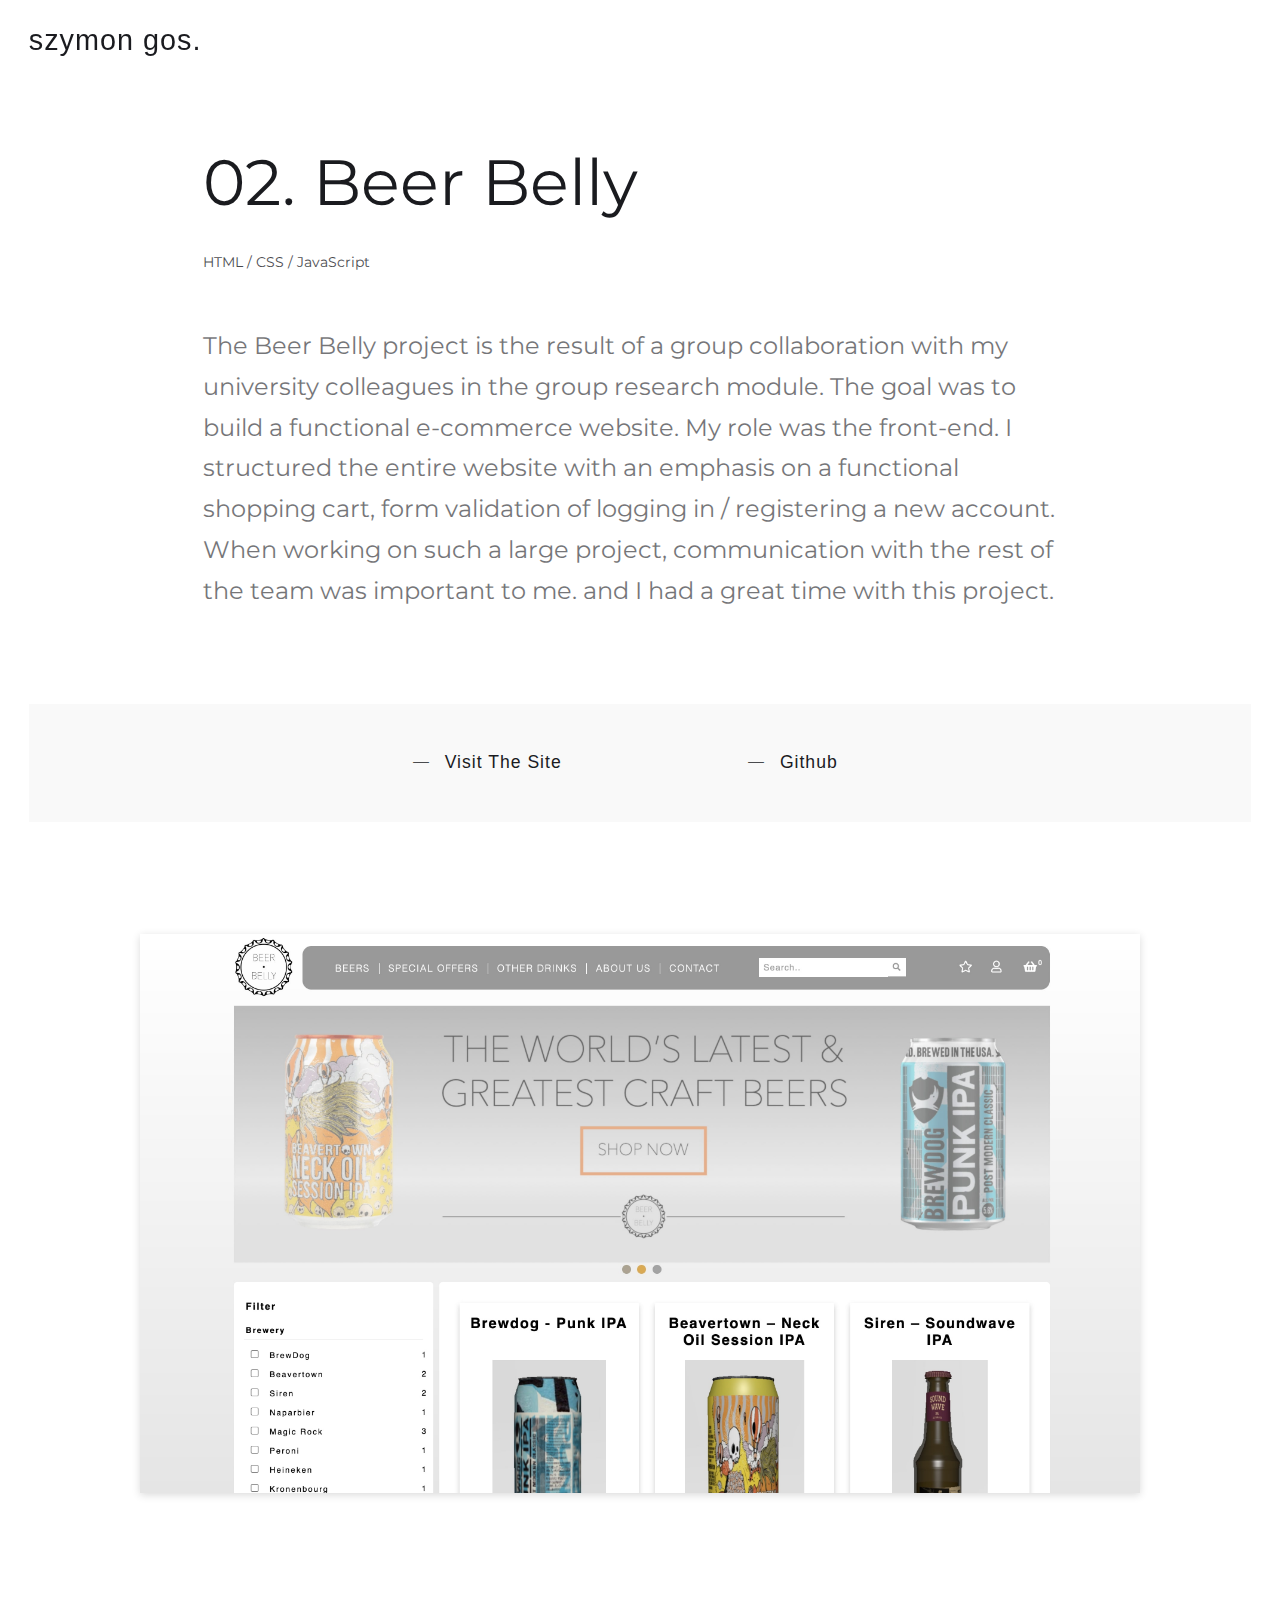
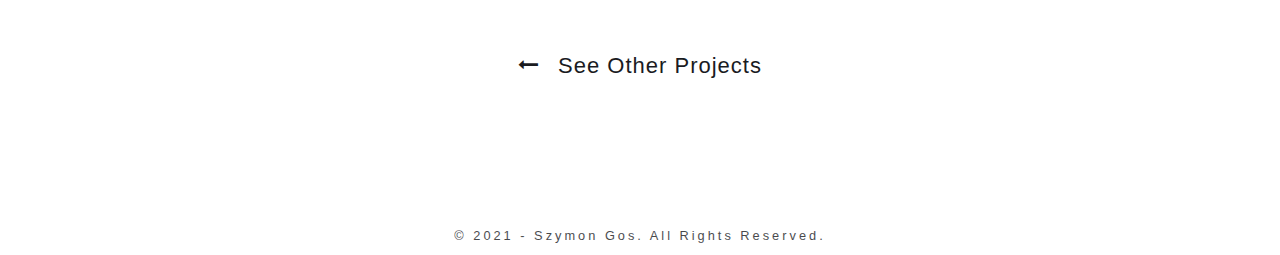
==== projects/beerBelly.html @ bfc42897 "update projects" ====
<!DOCTYPE html>
<html lang="en">

<head>
    <meta charset="UTF-8">
    <meta name="viewport" content="width=device-width, initial-scale=1.0">
    <title>Beer Belly | Szymon Gos</title>
    <link rel="stylesheet" href="../css/Butler-Font/butler-font.css">
    <link rel="stylesheet" href="../css/main.css">
    <link rel="stylesheet" href="https://stackpath.bootstrapcdn.com/font-awesome/4.7.0/css/font-awesome.min.css">
    <script src="https://ajax.googleapis.com/ajax/libs/jquery/3.5.1/jquery.min.js"></script>
</head>

<body>
    <header class="header">
        <div class="home-link">
            szymon gos.
        </div>
    </header>

    <main class="main">
        <h1 class="heading-title">02. Beer Belly</h1>
        <div class="work-type">HTML / CSS / JavaScript</div>
        <p class="project-paragraph">
            The Beer Belly project is the result of a group collaboration with my university colleagues in the group research module. The goal was to build a functional e-commerce website. My role was the front-end. I structured the entire website with an emphasis on a functional shopping cart, form validation of logging in / registering a new account. When working on such a large project, communication with the rest of the team was important to me. and I had a great time with this project.
        </p>
    </main>
    <section class="project-links-container">
        <ul class="project-links">
            <li class="link">
                <div class="mdash">&mdash;</div>
                <a href="https://beerbelly.netlify.app/" class="link-item"
                    target="_blank" rel="noopener noreferrer">
                    Visit The Site
                </a>
            </li>
            <li class="link">
                <div class="mdash">&mdash;</div>
                <a href="https://github.com/SzymonGos/Group-Research-Project/tree/master/BeerBelly" target="_blank" class="link-item"
                    rel="noopener noreferrer">
                    Github
                </a>
            </li>
        </ul>
    </section>
    <div class="image-container">
        <img class="project-img" src="../components/projects-img/beerBelly.jpg" alt="dog_api">
    </div>
    <div class="go-back">
        <div class="subtitle">
            <div class="left-arrow"><i class="fa fa-long-arrow-left" aria-hidden="true"></i>
            </div>
            <a href="../index.html" class="link-item">
                See Other Projects
            </a>
        </div>
    </div>
    <footer class="footer">
        &#169; 2021 - Szymon Gos. All Rights Reserved.
    </footer>
    <script src="../javascript/scrollToTop.js"></script>
</body>

</html>
---- css/Butler-Font/butler-font.css ----
@font-face {
    font-family: 'Butler';
    src: url('Butler-UltraLight.woff2') format('woff2'),
        url('Butler-UltraLight.woff') format('woff');
    font-weight: 200;
    font-style: normal;
}

@font-face {
    font-family: 'Butler';
    src: url('Butler-Light.woff2') format('woff2'),
        url('Butler-Light.woff') format('woff');
    font-weight: 300;
    font-style: normal;
}

@font-face {
    font-family: 'Butler Stencil';
    src: url('ButlerStencil-Light.woff2') format('woff2'),
        url('ButlerStencil-Light.woff') format('woff');
    font-weight: 300;
    font-style: normal;
}
---- css/main.css ----
@import url("https://fonts.googleapis.com/css2?family=Montserrat:wght@400;900&display=swap");body{-webkit-animation:fadein 2s;animation:fadein 2s}@-webkit-keyframes fadein{from{opacity:0}to{opacity:1}}@keyframes fadein{from{opacity:0}to{opacity:1}}.main{padding:7em .8em 5em;text-align:center}.project-paragraph{line-height:1.7em;opacity:0.6;font-size:1.5em;text-align:center}.project-img{-webkit-box-shadow:rgba(0,0,0,0.15) 0px 2px 8px;box-shadow:rgba(0,0,0,0.15) 0px 2px 8px;display:block;height:auto;max-width:100%;background-size:cover}.image-container{margin:2em .8em 5em}.project-links-container{background-color:#f9f9f9;margin:0 .8em  7em;padding:2em 0}.link{display:-webkit-box;display:-ms-flexbox;display:flex;padding:1em;list-style:none}.go-back{margin:0em .8em 7em;display:-webkit-box;display:-ms-flexbox;display:flex;-webkit-box-pack:center;-ms-flex-pack:center;justify-content:center}.subtitle{margin-bottom:1em;font-size:1.25em;text-align:center;display:-webkit-box;display:-ms-flexbox;display:flex}.left-arrow{margin-right:1em}@media (min-width: 768px){.main{margin:0 1.8em;text-align:left}.project-paragraph{text-align:left}.project-links{display:-webkit-box;display:-ms-flexbox;display:flex;-webkit-box-pack:center;-ms-flex-pack:center;justify-content:center}.link{display:-webkit-box;display:-ms-flexbox;display:flex;list-style:none;-ms-flex-preferred-size:25%;flex-basis:25%;-webkit-box-pack:center;-ms-flex-pack:center;justify-content:center}}@media (min-width: 992px){.main{max-width:800px;margin:0 auto}.image-container{max-width:800px;margin:2em auto 5em}}@media (min-width: 1200px){.main{max-width:900px}.image-container{max-width:1000px;margin-bottom:10em}.go-back{margin-bottom:8em}.project-links-container{margin:0em 1.8em 7em}}*{-webkit-box-sizing:border-box;box-sizing:border-box;padding:0;margin:0}html{font-family:'Montserrat', sans-serif}body{font-size:16px;color:#1a1b1f;font-weight:400}body ::-moz-selection{background-color:#ff4500;color:white}body ::selection{background-color:#ff4500;color:white}h1,h2,h3{margin:0;padding:.5em 0;font-weight:400}p{font-weight:400;padding:.5em 0}.header{position:fixed;width:auto;margin:1.5em 1.1em;z-index:999}.home-link{font-family:'Butler Stencil', sans-serif;font-weight:300;font-size:1.8em;letter-spacing:1px;text-decoration:none;color:#1a1b1f;cursor:pointer}.home-link:hover{opacity:0.6 !important}.intro-wrapper{padding:10em 0;text-align:center;-webkit-animation:fadein 2s;animation:fadein 2s}@keyframes fadein{from{opacity:0}to{opacity:1}}.name-text{font-size:1.25em;line-height:2em}.heading-title{font-size:2.5em;line-height:1.2em}.work{min-height:100vh;margin:1em .8em 5em}.typewriter-wrapper{visibility:hidden;-webkit-animation:showIn 0s 3s forwards;animation:showIn 0s 3s forwards}@-webkit-keyframes showIn{to{visibility:visible}}@keyframes showIn{to{visibility:visible}}.typewriter{overflow:hidden;display:inline-block;font-size:1.2em;-webkit-animation:typing 2.5s steps(35, end),blink 1s step-end infinite;animation:typing 2.5s steps(35, end),blink 1s step-end infinite;white-space:nowrap;letter-spacing:.2em;border-right:3px solid #1a1b1f;margin-bottom:5em;-webkit-animation-delay:3s;animation-delay:3s}@-webkit-keyframes typing{from{width:0px}to{width:218px}}@keyframes typing{from{width:0px}to{width:218px}}@-webkit-keyframes blink{from,to{}0%{border-color:transparent}50%{border-color:#1a1b1f}}@keyframes blink{from,to{}0%{border-color:transparent}50%{border-color:#1a1b1f}}.work-item{margin-bottom:10em;text-decoration:none}.work-description{margin:1em 0;text-align:center;line-height:1.7em}.work-title{font-size:1.1em}.work-type{font-size:.9em;margin-bottom:3em;opacity:0.8}.work-img{display:block;height:auto;max-width:100%;background-size:cover}.about{margin:2em .8em 10em}.about .about-text{margin-bottom:6em}.about .about-title{margin-bottom:1em;font-size:1.25em;text-align:center}.about .about-paragraph{line-height:1.7em;opacity:0.6;font-size:1.5em;text-align:center}.contact{margin:1em .8em}.contact-layout{margin-bottom:10em}.contact-title{margin-bottom:1em;font-size:1.25em;text-align:center}.contact-paragraph{line-height:1.7em;opacity:0.6;font-size:1.5em;text-align:center}.contact-form{display:-webkit-box;display:-ms-flexbox;display:flex;-webkit-box-orient:vertical;-webkit-box-direction:normal;-ms-flex-direction:column;flex-direction:column;margin:1.5em 0 8em}.form-item{display:-webkit-box;display:-ms-flexbox;display:flex;-webkit-box-orient:vertical;-webkit-box-direction:normal;-ms-flex-direction:column;flex-direction:column;margin-bottom:5em}.form-item .form-label{margin-bottom:1em;letter-spacing:1px;font-size:1.1em}.form-item .form-input{font-family:'Montserrat';padding:1em 0 .7em .4em;font-size:1em;outline:none;border:none;border-bottom:1px solid #dddddd}.form-textarea{resize:none;overflow:auto;line-height:1.7em;letter-spacing:1px;height:3.2em;-webkit-transition:all 1s;transition:all 1s}.form-textarea:focus{height:15em}.submit-btn{font-size:.75em;padding:1.2em 0;cursor:pointer;border:none;-webkit-user-select:none;-moz-user-select:none;-ms-user-select:none;user-select:none;background-color:#000000;color:#ffffff;font-weight:300;text-transform:uppercase;letter-spacing:2px;text-decoration:none;outline:none;-webkit-transition:background-color 0.5s ease, opacity 0.5s ease-in-out, color 0.5s ease;transition:background-color 0.5s ease, opacity 0.5s ease-in-out, color 0.5s ease}.submit-btn:hover{opacity:0.8;background-color:#ffffff;color:#1a1b1f}.social-wrapper{margin-bottom:10em;padding-bottom:2em;background-color:#f9f9f9}.social-title{font-size:1.5em;margin-bottom:1em}.social-links{padding-left:3em;list-style:none}.link-wrapper{margin-bottom:2em;display:-webkit-box;display:-ms-flexbox;display:flex}.link-wrapper:last-of-type{margin:0}.mdash{margin-right:1em}.link-item{letter-spacing:1px;font-size:1.1em;color:#1a1b1f;text-decoration:none;font-family:'Butler', sans-serif}.link-item:hover{opacity:0.8}.link-item::after{bottom:0;content:"";display:block;height:1px;background:#000000;-webkit-transition:width 0.3s ease 0s, left 0.3s ease 0s;transition:width 0.3s ease 0s, left 0.3s ease 0s;width:0}.link-item:hover:after{width:100%;left:0}.footer{font-family:'Butler', sans-serif;letter-spacing:3px;font-size:.8em;margin:1em 0;text-align:center;opacity:0.8}@media (min-width: 768px){.container{max-width:900px;display:-ms-grid;display:grid;-webkit-column-gap:1em;column-gap:1em;-ms-grid-columns:(minmax(300px, 1fr))[auto-fill];grid-template-columns:repeat(auto-fill, minmax(300px, 1fr))}.header{margin-left:1.8em}.intro{margin:1.8em}.intro-wrapper{text-align:left}.heading-title{font-size:3.5em}.work{margin-left:1.8em;margin-right:1.8em}.typewriter{font-size:1.3em}.about{margin-left:1.8em;margin-right:1.8em}.about-skillset{display:-webkit-box;display:-ms-flexbox;display:flex;-ms-flex-wrap:wrap;flex-wrap:wrap;-ms-flex-pack:distribute;justify-content:space-around}.about-experience{-ms-flex-preferred-size:100%;flex-basis:100%}.contact{margin-left:1.8em;margin-right:1.8em}.contact-layout{margin-bottom:15em}.contact-form{padding:0 2em;-webkit-box-orient:horizontal;-webkit-box-direction:normal;-ms-flex-direction:row;flex-direction:row;-ms-flex-wrap:wrap;flex-wrap:wrap;-webkit-box-pack:justify;-ms-flex-pack:justify;justify-content:space-between}.form-item{-ms-flex-preferred-size:45%;flex-basis:45%}.form-item:last-of-type{-ms-flex-preferred-size:100%;flex-basis:100%;margin-top:2em}.form-textarea:focus{height:20em}.submit-btn{padding-left:3em;padding-right:3em}.social-title{margin-bottom:2em}.social-links{display:-webkit-box;display:-ms-flexbox;display:flex;-webkit-box-pack:center;-ms-flex-pack:center;justify-content:center}.link-wrapper{-ms-flex-preferred-size:40%;flex-basis:40%}}@media (min-width: 992px){.grid{display:-ms-grid;display:grid;-ms-grid-columns:1fr (10em)[4] 1fr;grid-template-columns:1fr repeat(4, 10em) 1fr;-webkit-column-gap:1em;column-gap:1em;row-gap:1em}.typewriter-wrapper{max-width:1000px;margin:auto}.typewriter{font-size:1.5em;margin-bottom:5em}@-webkit-keyframes typing{from{width:0px}to{width:272px}}@keyframes typing{from{width:0px}to{width:272px}}.container{max-width:1000px;margin:0 auto;-webkit-column-gap:1em;column-gap:1em;-ms-grid-columns:(minmax(350px, 1fr))[auto-fill];grid-template-columns:repeat(auto-fill, minmax(350px, 1fr))}.work-item{margin-bottom:5em}.work-img{-webkit-filter:brightness(0%);filter:brightness(0%);-webkit-transition:-webkit-filter .4s ease;transition:-webkit-filter .4s ease;transition:filter .4s ease;transition:filter .4s ease, -webkit-filter .4s ease}.work-img:hover{-webkit-filter:brightness(100%);filter:brightness(100%)}.intro-wrapper{padding:13em 0}.name-text{-ms-grid-row:1;grid-row:1;-ms-grid-column:2;-ms-grid-column-span:1;grid-column:2/3}.heading-title{font-size:4em;-ms-grid-row:2;grid-row:2;-ms-grid-column:2;-ms-grid-column-span:4;grid-column:2/6}.about-title{-ms-grid-row:1;grid-row:1;grid-column:1/-1}.about-paragraph{-ms-grid-row:2;grid-row:2;-ms-grid-column:2;-ms-grid-column-span:4;grid-column:2/6}.about-paragraph:last-of-type{-ms-grid-row:3;grid-row:3}.contact-title{-ms-grid-row:1;grid-row:1;grid-column:1/-1}.contact-paragraph{-ms-grid-row:2;grid-row:2;-ms-grid-column:2;-ms-grid-column-span:4;grid-column:2/6}.contact-form{max-width:800px;margin:0 auto 10em}.social-title{text-align:center;-ms-grid-row:1;grid-row:1;-ms-grid-column:2;-ms-grid-column-span:1;grid-column:2/3}.social-links{-ms-grid-row:2;grid-row:2;-ms-grid-column:3;-ms-grid-column-span:2;grid-column:3/5}}@media (min-width: 1200px){.grid{-ms-grid-columns:1fr (15.6em)[4] 1fr;grid-template-columns:1fr repeat(4, 15.6em) 1fr}.container{max-width:1300px;-webkit-column-gap:1em;column-gap:1em;-ms-grid-columns:(minmax(500px, 1fr))[auto-fill];grid-template-columns:repeat(auto-fill, minmax(500px, 1fr))}.contact-form{max-width:900px;margin-bottom:15em}.typewriter-wrapper{max-width:1300px;margin:auto}.social-wrapper{margin-bottom:15em}.social-links{margin-bottom:2em}}
/*# sourceMappingURL=main.css.map */
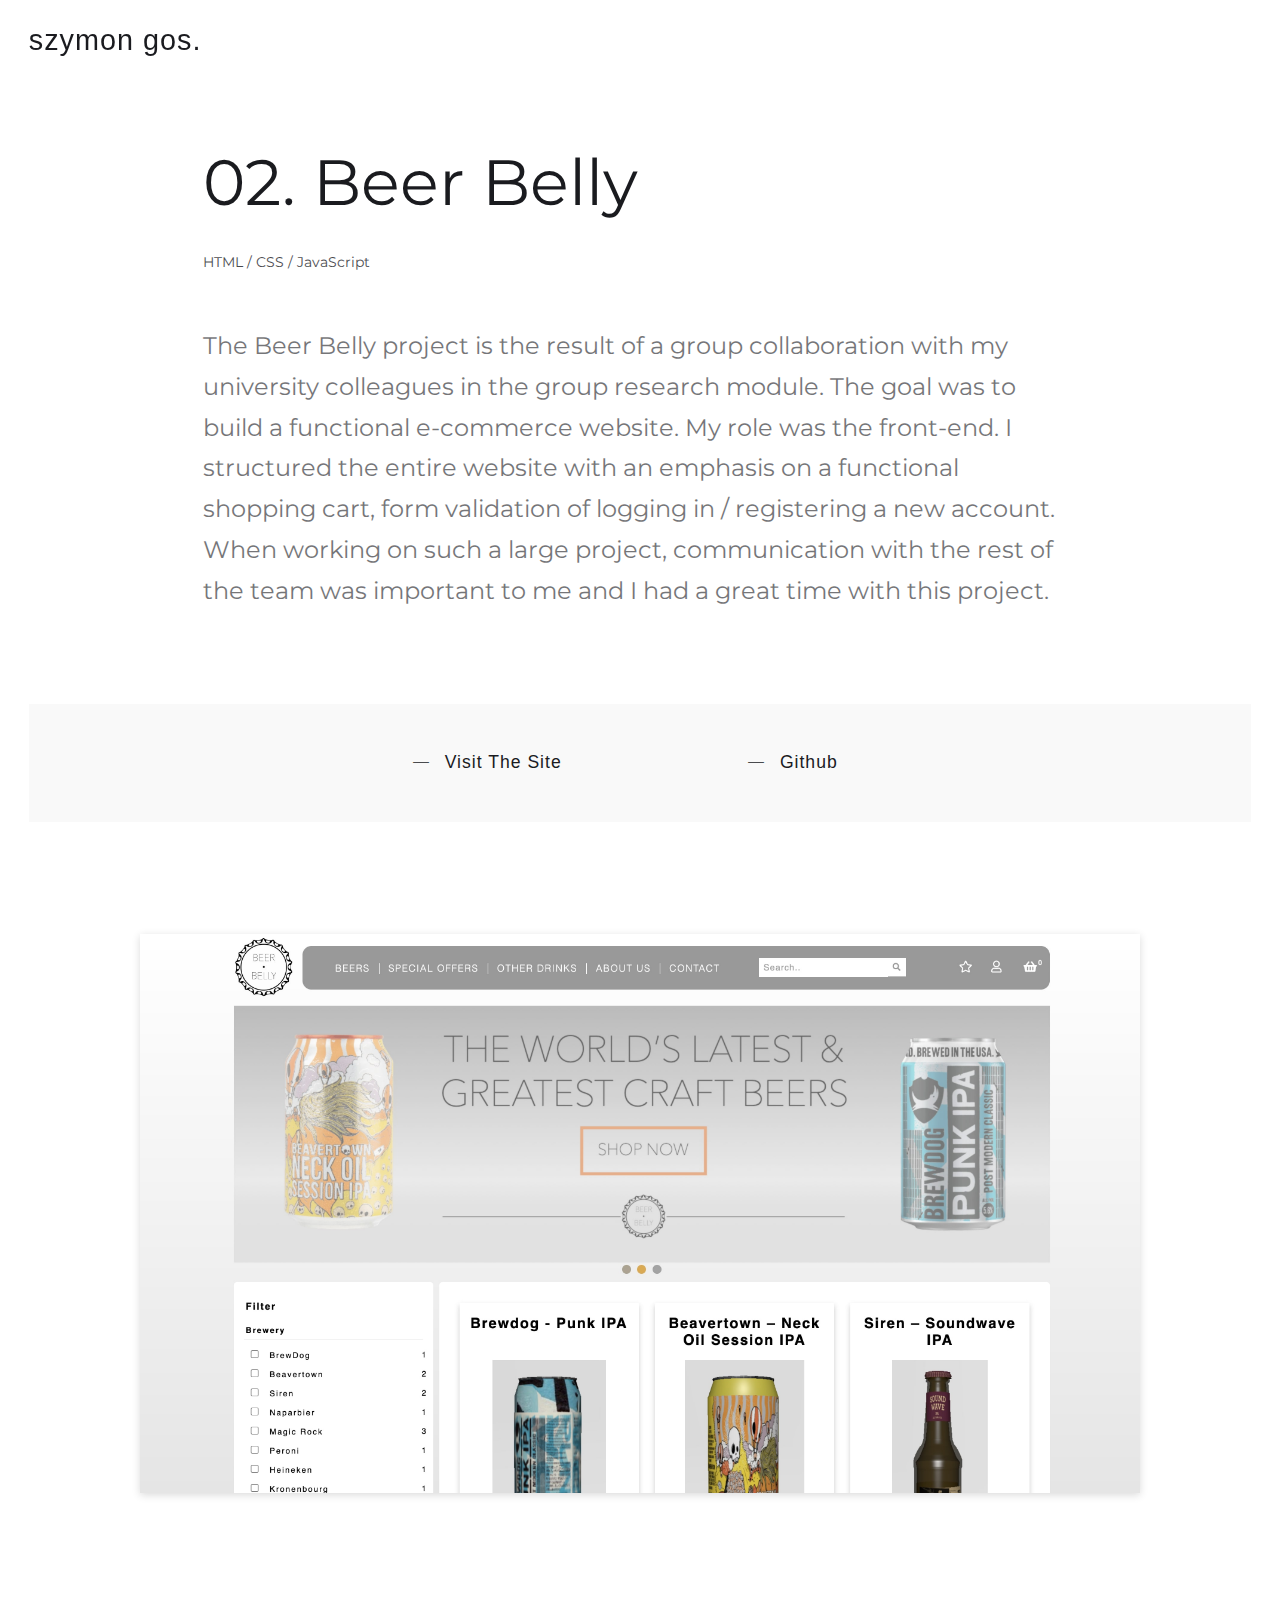
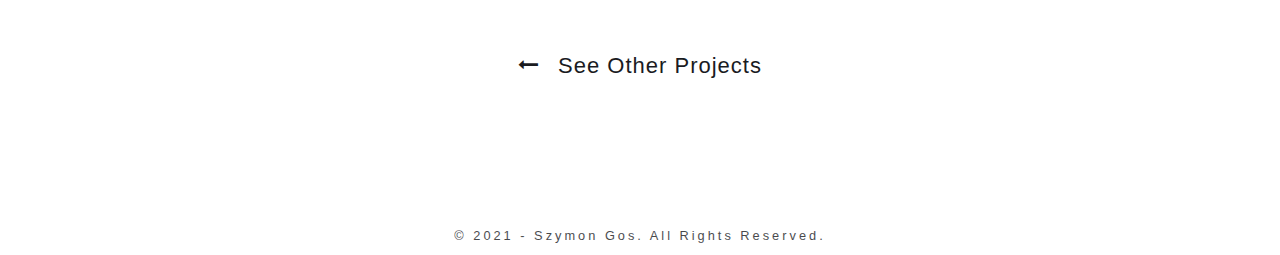
==== commit 9ef838a5: "fix spelling beerbelly.html heading" ====
--- a/projects/beerBelly.html
+++ b/projects/beerBelly.html
@@ -22,7 +22,7 @@
         <h1 class="heading-title">02. Beer Belly</h1>
         <div class="work-type">HTML / CSS / JavaScript</div>
         <p class="project-paragraph">
-            The Beer Belly project is the result of a group collaboration with my university colleagues in the group research module. The goal was to build a functional e-commerce website. My role was the front-end. I structured the entire website with an emphasis on a functional shopping cart, form validation of logging in / registering a new account. When working on such a large project, communication with the rest of the team was important to me. and I had a great time with this project.
+            The Beer Belly project is the result of a group collaboration with my university colleagues in the group research module. The goal was to build a functional e-commerce website. My role was the front-end. I structured the entire website with an emphasis on a functional shopping cart, form validation of logging in / registering a new account. When working on such a large project, communication with the rest of the team was important to me and I had a great time with this project.
         </p>
     </main>
     <section class="project-links-container">
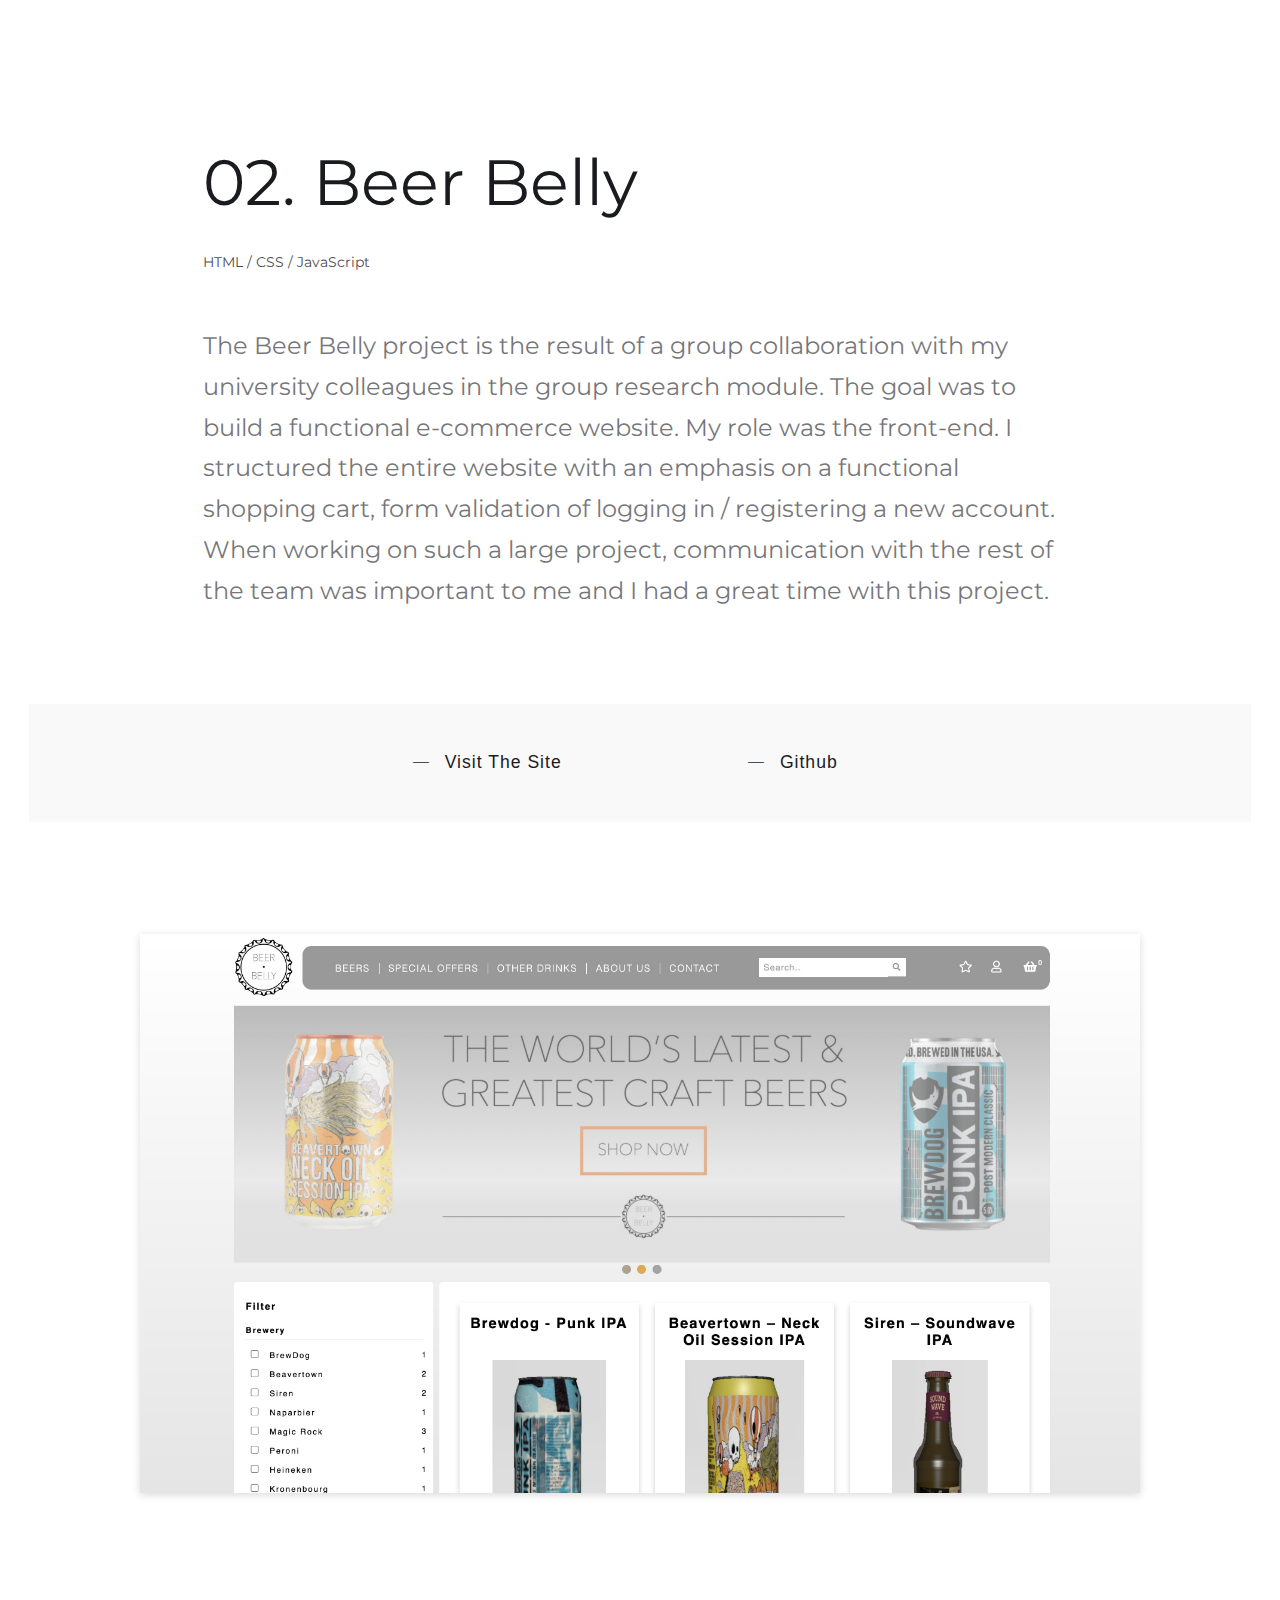
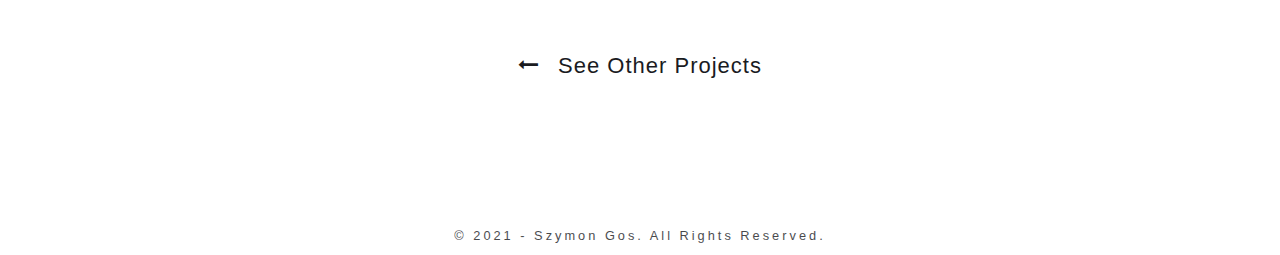
==== commit 82cfe8d6: "update header" ====
--- a/projects/beerBelly.html
+++ b/projects/beerBelly.html
@@ -59,6 +59,7 @@
         &#169; 2021 - Szymon Gos. All Rights Reserved.
     </footer>
     <script src="../javascript/scrollToTop.js"></script>
+    <script src="../javascript/showOnScrollDown.js"></script>
 </body>
 
 </html>--- a/css/main.css
+++ b/css/main.css
@@ -1,2 +1,2 @@
-@import url("https://fonts.googleapis.com/css2?family=Montserrat:wght@400;900&display=swap");body{-webkit-animation:fadein 2s;animation:fadein 2s}@-webkit-keyframes fadein{from{opacity:0}to{opacity:1}}@keyframes fadein{from{opacity:0}to{opacity:1}}.main{padding:7em .8em 5em;text-align:center}.project-paragraph{line-height:1.7em;opacity:0.6;font-size:1.5em;text-align:center}.project-img{-webkit-box-shadow:rgba(0,0,0,0.15) 0px 2px 8px;box-shadow:rgba(0,0,0,0.15) 0px 2px 8px;display:block;height:auto;max-width:100%;background-size:cover}.image-container{margin:2em .8em 5em}.project-links-container{background-color:#f9f9f9;margin:0 .8em  7em;padding:2em 0}.link{display:-webkit-box;display:-ms-flexbox;display:flex;padding:1em;list-style:none}.go-back{margin:0em .8em 7em;display:-webkit-box;display:-ms-flexbox;display:flex;-webkit-box-pack:center;-ms-flex-pack:center;justify-content:center}.subtitle{margin-bottom:1em;font-size:1.25em;text-align:center;display:-webkit-box;display:-ms-flexbox;display:flex}.left-arrow{margin-right:1em}@media (min-width: 768px){.main{margin:0 1.8em;text-align:left}.project-paragraph{text-align:left}.project-links{display:-webkit-box;display:-ms-flexbox;display:flex;-webkit-box-pack:center;-ms-flex-pack:center;justify-content:center}.link{display:-webkit-box;display:-ms-flexbox;display:flex;list-style:none;-ms-flex-preferred-size:25%;flex-basis:25%;-webkit-box-pack:center;-ms-flex-pack:center;justify-content:center}}@media (min-width: 992px){.main{max-width:800px;margin:0 auto}.image-container{max-width:800px;margin:2em auto 5em}}@media (min-width: 1200px){.main{max-width:900px}.image-container{max-width:1000px;margin-bottom:10em}.go-back{margin-bottom:8em}.project-links-container{margin:0em 1.8em 7em}}*{-webkit-box-sizing:border-box;box-sizing:border-box;padding:0;margin:0}html{font-family:'Montserrat', sans-serif}body{font-size:16px;color:#1a1b1f;font-weight:400}body ::-moz-selection{background-color:#ff4500;color:white}body ::selection{background-color:#ff4500;color:white}h1,h2,h3{margin:0;padding:.5em 0;font-weight:400}p{font-weight:400;padding:.5em 0}.header{position:fixed;width:auto;margin:1.5em 1.1em;z-index:999}.home-link{font-family:'Butler Stencil', sans-serif;font-weight:300;font-size:1.8em;letter-spacing:1px;text-decoration:none;color:#1a1b1f;cursor:pointer}.home-link:hover{opacity:0.6 !important}.intro-wrapper{padding:10em 0;text-align:center;-webkit-animation:fadein 2s;animation:fadein 2s}@keyframes fadein{from{opacity:0}to{opacity:1}}.name-text{font-size:1.25em;line-height:2em}.heading-title{font-size:2.5em;line-height:1.2em}.work{min-height:100vh;margin:1em .8em 5em}.typewriter-wrapper{visibility:hidden;-webkit-animation:showIn 0s 3s forwards;animation:showIn 0s 3s forwards}@-webkit-keyframes showIn{to{visibility:visible}}@keyframes showIn{to{visibility:visible}}.typewriter{overflow:hidden;display:inline-block;font-size:1.2em;-webkit-animation:typing 2.5s steps(35, end),blink 1s step-end infinite;animation:typing 2.5s steps(35, end),blink 1s step-end infinite;white-space:nowrap;letter-spacing:.2em;border-right:3px solid #1a1b1f;margin-bottom:5em;-webkit-animation-delay:3s;animation-delay:3s}@-webkit-keyframes typing{from{width:0px}to{width:218px}}@keyframes typing{from{width:0px}to{width:218px}}@-webkit-keyframes blink{from,to{}0%{border-color:transparent}50%{border-color:#1a1b1f}}@keyframes blink{from,to{}0%{border-color:transparent}50%{border-color:#1a1b1f}}.work-item{margin-bottom:10em;text-decoration:none}.work-description{margin:1em 0;text-align:center;line-height:1.7em}.work-title{font-size:1.1em}.work-type{font-size:.9em;margin-bottom:3em;opacity:0.8}.work-img{display:block;height:auto;max-width:100%;background-size:cover}.about{margin:2em .8em 10em}.about .about-text{margin-bottom:6em}.about .about-title{margin-bottom:1em;font-size:1.25em;text-align:center}.about .about-paragraph{line-height:1.7em;opacity:0.6;font-size:1.5em;text-align:center}.contact{margin:1em .8em}.contact-layout{margin-bottom:10em}.contact-title{margin-bottom:1em;font-size:1.25em;text-align:center}.contact-paragraph{line-height:1.7em;opacity:0.6;font-size:1.5em;text-align:center}.contact-form{display:-webkit-box;display:-ms-flexbox;display:flex;-webkit-box-orient:vertical;-webkit-box-direction:normal;-ms-flex-direction:column;flex-direction:column;margin:1.5em 0 8em}.form-item{display:-webkit-box;display:-ms-flexbox;display:flex;-webkit-box-orient:vertical;-webkit-box-direction:normal;-ms-flex-direction:column;flex-direction:column;margin-bottom:5em}.form-item .form-label{margin-bottom:1em;letter-spacing:1px;font-size:1.1em}.form-item .form-input{font-family:'Montserrat';padding:1em 0 .7em .4em;font-size:1em;outline:none;border:none;border-bottom:1px solid #dddddd}.form-textarea{resize:none;overflow:auto;line-height:1.7em;letter-spacing:1px;height:3.2em;-webkit-transition:all 1s;transition:all 1s}.form-textarea:focus{height:15em}.submit-btn{font-size:.75em;padding:1.2em 0;cursor:pointer;border:none;-webkit-user-select:none;-moz-user-select:none;-ms-user-select:none;user-select:none;background-color:#000000;color:#ffffff;font-weight:300;text-transform:uppercase;letter-spacing:2px;text-decoration:none;outline:none;-webkit-transition:background-color 0.5s ease, opacity 0.5s ease-in-out, color 0.5s ease;transition:background-color 0.5s ease, opacity 0.5s ease-in-out, color 0.5s ease}.submit-btn:hover{opacity:0.8;background-color:#ffffff;color:#1a1b1f}.social-wrapper{margin-bottom:10em;padding-bottom:2em;background-color:#f9f9f9}.social-title{font-size:1.5em;margin-bottom:1em}.social-links{padding-left:3em;list-style:none}.link-wrapper{margin-bottom:2em;display:-webkit-box;display:-ms-flexbox;display:flex}.link-wrapper:last-of-type{margin:0}.mdash{margin-right:1em}.link-item{letter-spacing:1px;font-size:1.1em;color:#1a1b1f;text-decoration:none;font-family:'Butler', sans-serif}.link-item:hover{opacity:0.8}.link-item::after{bottom:0;content:"";display:block;height:1px;background:#000000;-webkit-transition:width 0.3s ease 0s, left 0.3s ease 0s;transition:width 0.3s ease 0s, left 0.3s ease 0s;width:0}.link-item:hover:after{width:100%;left:0}.footer{font-family:'Butler', sans-serif;letter-spacing:3px;font-size:.8em;margin:1em 0;text-align:center;opacity:0.8}@media (min-width: 768px){.container{max-width:900px;display:-ms-grid;display:grid;-webkit-column-gap:1em;column-gap:1em;-ms-grid-columns:(minmax(300px, 1fr))[auto-fill];grid-template-columns:repeat(auto-fill, minmax(300px, 1fr))}.header{margin-left:1.8em}.intro{margin:1.8em}.intro-wrapper{text-align:left}.heading-title{font-size:3.5em}.work{margin-left:1.8em;margin-right:1.8em}.typewriter{font-size:1.3em}.about{margin-left:1.8em;margin-right:1.8em}.about-skillset{display:-webkit-box;display:-ms-flexbox;display:flex;-ms-flex-wrap:wrap;flex-wrap:wrap;-ms-flex-pack:distribute;justify-content:space-around}.about-experience{-ms-flex-preferred-size:100%;flex-basis:100%}.contact{margin-left:1.8em;margin-right:1.8em}.contact-layout{margin-bottom:15em}.contact-form{padding:0 2em;-webkit-box-orient:horizontal;-webkit-box-direction:normal;-ms-flex-direction:row;flex-direction:row;-ms-flex-wrap:wrap;flex-wrap:wrap;-webkit-box-pack:justify;-ms-flex-pack:justify;justify-content:space-between}.form-item{-ms-flex-preferred-size:45%;flex-basis:45%}.form-item:last-of-type{-ms-flex-preferred-size:100%;flex-basis:100%;margin-top:2em}.form-textarea:focus{height:20em}.submit-btn{padding-left:3em;padding-right:3em}.social-title{margin-bottom:2em}.social-links{display:-webkit-box;display:-ms-flexbox;display:flex;-webkit-box-pack:center;-ms-flex-pack:center;justify-content:center}.link-wrapper{-ms-flex-preferred-size:40%;flex-basis:40%}}@media (min-width: 992px){.grid{display:-ms-grid;display:grid;-ms-grid-columns:1fr (10em)[4] 1fr;grid-template-columns:1fr repeat(4, 10em) 1fr;-webkit-column-gap:1em;column-gap:1em;row-gap:1em}.typewriter-wrapper{max-width:1000px;margin:auto}.typewriter{font-size:1.5em;margin-bottom:5em}@-webkit-keyframes typing{from{width:0px}to{width:272px}}@keyframes typing{from{width:0px}to{width:272px}}.container{max-width:1000px;margin:0 auto;-webkit-column-gap:1em;column-gap:1em;-ms-grid-columns:(minmax(350px, 1fr))[auto-fill];grid-template-columns:repeat(auto-fill, minmax(350px, 1fr))}.work-item{margin-bottom:5em}.work-img{-webkit-filter:brightness(0%);filter:brightness(0%);-webkit-transition:-webkit-filter .4s ease;transition:-webkit-filter .4s ease;transition:filter .4s ease;transition:filter .4s ease, -webkit-filter .4s ease}.work-img:hover{-webkit-filter:brightness(100%);filter:brightness(100%)}.intro-wrapper{padding:13em 0}.name-text{-ms-grid-row:1;grid-row:1;-ms-grid-column:2;-ms-grid-column-span:1;grid-column:2/3}.heading-title{font-size:4em;-ms-grid-row:2;grid-row:2;-ms-grid-column:2;-ms-grid-column-span:4;grid-column:2/6}.about-title{-ms-grid-row:1;grid-row:1;grid-column:1/-1}.about-paragraph{-ms-grid-row:2;grid-row:2;-ms-grid-column:2;-ms-grid-column-span:4;grid-column:2/6}.about-paragraph:last-of-type{-ms-grid-row:3;grid-row:3}.contact-title{-ms-grid-row:1;grid-row:1;grid-column:1/-1}.contact-paragraph{-ms-grid-row:2;grid-row:2;-ms-grid-column:2;-ms-grid-column-span:4;grid-column:2/6}.contact-form{max-width:800px;margin:0 auto 10em}.social-title{text-align:center;-ms-grid-row:1;grid-row:1;-ms-grid-column:2;-ms-grid-column-span:1;grid-column:2/3}.social-links{-ms-grid-row:2;grid-row:2;-ms-grid-column:3;-ms-grid-column-span:2;grid-column:3/5}}@media (min-width: 1200px){.grid{-ms-grid-columns:1fr (15.6em)[4] 1fr;grid-template-columns:1fr repeat(4, 15.6em) 1fr}.container{max-width:1300px;-webkit-column-gap:1em;column-gap:1em;-ms-grid-columns:(minmax(500px, 1fr))[auto-fill];grid-template-columns:repeat(auto-fill, minmax(500px, 1fr))}.contact-form{max-width:900px;margin-bottom:15em}.typewriter-wrapper{max-width:1300px;margin:auto}.social-wrapper{margin-bottom:15em}.social-links{margin-bottom:2em}}
+@import url("https://fonts.googleapis.com/css2?family=Montserrat:wght@400;900&display=swap");body{-webkit-animation:fadein 2s;animation:fadein 2s}@-webkit-keyframes fadein{from{opacity:0}to{opacity:1}}@keyframes fadein{from{opacity:0}to{opacity:1}}.main{padding:7em .8em 5em;text-align:center}.project-paragraph{line-height:1.7em;opacity:0.6;font-size:1.5em;text-align:center}.project-img{-webkit-box-shadow:rgba(0,0,0,0.15) 0px 2px 8px;box-shadow:rgba(0,0,0,0.15) 0px 2px 8px;display:block;height:auto;max-width:100%;background-size:cover}.image-container{margin:2em .8em 5em}.project-links-container{background-color:#f9f9f9;margin:0 .8em  7em;padding:2em 0}.link{display:-webkit-box;display:-ms-flexbox;display:flex;padding:1em;list-style:none}.go-back{margin:0em .8em 7em;display:-webkit-box;display:-ms-flexbox;display:flex;-webkit-box-pack:center;-ms-flex-pack:center;justify-content:center}.subtitle{margin-bottom:1em;font-size:1.25em;text-align:center;display:-webkit-box;display:-ms-flexbox;display:flex}.left-arrow{margin-right:1em}@media (min-width: 768px){.main{margin:0 1.8em;text-align:left}.project-paragraph{text-align:left}.project-links{display:-webkit-box;display:-ms-flexbox;display:flex;-webkit-box-pack:center;-ms-flex-pack:center;justify-content:center}.link{display:-webkit-box;display:-ms-flexbox;display:flex;list-style:none;-ms-flex-preferred-size:25%;flex-basis:25%;-webkit-box-pack:center;-ms-flex-pack:center;justify-content:center}}@media (min-width: 992px){.main{max-width:800px;margin:0 auto}.image-container{max-width:800px;margin:2em auto 5em}}@media (min-width: 1200px){.main{max-width:900px}.image-container{max-width:1000px;margin-bottom:10em}.go-back{margin-bottom:8em}.project-links-container{margin:0em 1.8em 7em}}*{-webkit-box-sizing:border-box;box-sizing:border-box;padding:0;margin:0}html{font-family:'Montserrat', sans-serif}body{font-size:16px;color:#1a1b1f;font-weight:400}body ::-moz-selection{background-color:#ff4500;color:white}body ::selection{background-color:#ff4500;color:white}h1,h2,h3{margin:0;padding:.5em 0;font-weight:400}p{font-weight:400;padding:.5em 0}.header{position:fixed;width:auto;margin:1.5em 1.1em;z-index:999;-webkit-transition:-webkit-transform .5s;transition:-webkit-transform .5s;transition:transform .5s;transition:transform .5s, -webkit-transform .5s;-webkit-transform:translateX(-120%);transform:translateX(-120%);-webkit-animation:fadeOut .5s;animation:fadeOut .5s}@-webkit-keyframes fadeOut{0%{opacity:1}100%{opacity:0}}@keyframes fadeOut{0%{opacity:1}100%{opacity:0}}.show-header{-webkit-transform:translateX(0%);transform:translateX(0%);-webkit-transition:.5s;transition:.5s}.home-link{font-family:'Butler Stencil', sans-serif;font-weight:300;font-size:1.8em;letter-spacing:1px;text-decoration:none;color:#1a1b1f;cursor:pointer;padding:0 1rem;background-color:#fff}.home-link:hover{opacity:0.6 !important}.intro-wrapper{padding:10em 0;text-align:center;-webkit-animation:fadein 2s;animation:fadein 2s}@keyframes fadein{from{opacity:0}to{opacity:1}}.name-text{font-size:1.25em;line-height:2em}.heading-title{font-size:2.5em;line-height:1.2em}.work{min-height:100vh;margin:1em .8em 5em}.typewriter-wrapper{visibility:hidden;-webkit-animation:showIn 0s 3s forwards;animation:showIn 0s 3s forwards}@-webkit-keyframes showIn{to{visibility:visible}}@keyframes showIn{to{visibility:visible}}.typewriter{overflow:hidden;display:inline-block;font-size:1.2em;-webkit-animation:typing 2.5s steps(35, end),blink 1s step-end infinite;animation:typing 2.5s steps(35, end),blink 1s step-end infinite;white-space:nowrap;letter-spacing:.2em;border-right:3px solid #1a1b1f;margin-bottom:5em;-webkit-animation-delay:3s;animation-delay:3s}@-webkit-keyframes typing{from{width:0px}to{width:218px}}@keyframes typing{from{width:0px}to{width:218px}}@-webkit-keyframes blink{from,to{}0%{border-color:transparent}50%{border-color:#1a1b1f}}@keyframes blink{from,to{}0%{border-color:transparent}50%{border-color:#1a1b1f}}.work-item{margin-bottom:10em;text-decoration:none}.work-description{margin:1em 0;text-align:center;line-height:1.7em}.work-title{font-size:1.1em}.work-type{font-size:.9em;margin-bottom:3em;opacity:0.8}.work-img{display:block;height:auto;max-width:100%;background-size:cover}.about{margin:2em .8em 10em}.about .about-text{margin-bottom:6em}.about .about-title{margin-bottom:1em;font-size:1.25em;text-align:center}.about .about-paragraph{line-height:1.7em;opacity:0.6;font-size:1.5em;text-align:center}.contact{margin:1em .8em}.contact-layout{margin-bottom:10em}.contact-title{margin-bottom:1em;font-size:1.25em;text-align:center}.contact-paragraph{line-height:1.7em;opacity:0.6;font-size:1.5em;text-align:center}.contact-form{display:-webkit-box;display:-ms-flexbox;display:flex;-webkit-box-orient:vertical;-webkit-box-direction:normal;-ms-flex-direction:column;flex-direction:column;margin:1.5em 0 8em}.form-item{display:-webkit-box;display:-ms-flexbox;display:flex;-webkit-box-orient:vertical;-webkit-box-direction:normal;-ms-flex-direction:column;flex-direction:column;margin-bottom:5em}.form-item .form-label{margin-bottom:1em;letter-spacing:1px;font-size:1.1em}.form-item .form-input{font-family:'Montserrat';padding:1em 0 .7em .4em;font-size:1em;outline:none;border:none;border-bottom:1px solid #dddddd}.form-textarea{resize:none;overflow:auto;line-height:1.7em;letter-spacing:1px;height:3.2em;-webkit-transition:all 1s;transition:all 1s}.form-textarea:focus{height:15em}.submit-btn{font-size:.75em;padding:1.2em 0;cursor:pointer;border:none;-webkit-user-select:none;-moz-user-select:none;-ms-user-select:none;user-select:none;background-color:#000000;color:#ffffff;font-weight:300;text-transform:uppercase;letter-spacing:2px;text-decoration:none;outline:none;-webkit-transition:background-color 0.5s ease, opacity 0.5s ease-in-out, color 0.5s ease;transition:background-color 0.5s ease, opacity 0.5s ease-in-out, color 0.5s ease}.submit-btn:hover{opacity:0.8;background-color:#ffffff;color:#1a1b1f}.social-wrapper{margin-bottom:10em;padding-bottom:2em;background-color:#f9f9f9}.social-title{font-size:1.5em;margin-bottom:1em}.social-links{padding-left:3em;list-style:none}.link-wrapper{margin-bottom:2em;display:-webkit-box;display:-ms-flexbox;display:flex}.link-wrapper:last-of-type{margin:0}.mdash{margin-right:1em}.link-item{letter-spacing:1px;font-size:1.1em;color:#1a1b1f;text-decoration:none;font-family:'Butler', sans-serif}.link-item:hover{opacity:0.8}.link-item::after{bottom:0;content:"";display:block;height:1px;background:#000000;-webkit-transition:width 0.3s ease 0s, left 0.3s ease 0s;transition:width 0.3s ease 0s, left 0.3s ease 0s;width:0}.link-item:hover:after{width:100%;left:0}.footer{font-family:'Butler', sans-serif;letter-spacing:3px;font-size:.8em;margin:1em 0;text-align:center;opacity:0.8}@media (min-width: 768px){.container{max-width:900px;display:-ms-grid;display:grid;-webkit-column-gap:1em;column-gap:1em;-ms-grid-columns:(minmax(300px, 1fr))[auto-fill];grid-template-columns:repeat(auto-fill, minmax(300px, 1fr))}.header{margin-left:1.8em}.intro{margin:1.8em}.intro-wrapper{text-align:left}.heading-title{font-size:3.5em}.work{margin-left:1.8em;margin-right:1.8em}.typewriter{font-size:1.3em}.about{margin-left:1.8em;margin-right:1.8em}.about-skillset{display:-webkit-box;display:-ms-flexbox;display:flex;-ms-flex-wrap:wrap;flex-wrap:wrap;-ms-flex-pack:distribute;justify-content:space-around}.about-experience{-ms-flex-preferred-size:100%;flex-basis:100%}.contact{margin-left:1.8em;margin-right:1.8em}.contact-layout{margin-bottom:15em}.contact-form{padding:0 2em;-webkit-box-orient:horizontal;-webkit-box-direction:normal;-ms-flex-direction:row;flex-direction:row;-ms-flex-wrap:wrap;flex-wrap:wrap;-webkit-box-pack:justify;-ms-flex-pack:justify;justify-content:space-between}.form-item{-ms-flex-preferred-size:45%;flex-basis:45%}.form-item:last-of-type{-ms-flex-preferred-size:100%;flex-basis:100%;margin-top:2em}.form-textarea:focus{height:20em}.submit-btn{padding-left:3em;padding-right:3em}.social-title{margin-bottom:2em}.social-links{display:-webkit-box;display:-ms-flexbox;display:flex;-webkit-box-pack:center;-ms-flex-pack:center;justify-content:center}.link-wrapper{-ms-flex-preferred-size:40%;flex-basis:40%}}@media (min-width: 992px){.grid{display:-ms-grid;display:grid;-ms-grid-columns:1fr (10em)[4] 1fr;grid-template-columns:1fr repeat(4, 10em) 1fr;-webkit-column-gap:1em;column-gap:1em;row-gap:1em}.typewriter-wrapper{max-width:1000px;margin:auto}.typewriter{font-size:1.5em;margin-bottom:5em}@-webkit-keyframes typing{from{width:0px}to{width:272px}}@keyframes typing{from{width:0px}to{width:272px}}.container{max-width:1000px;margin:0 auto;-webkit-column-gap:1em;column-gap:1em;-ms-grid-columns:(minmax(350px, 1fr))[auto-fill];grid-template-columns:repeat(auto-fill, minmax(350px, 1fr))}.work-item{margin-bottom:5em}.work-img{-webkit-filter:brightness(0%);filter:brightness(0%);-webkit-transition:-webkit-filter .4s ease;transition:-webkit-filter .4s ease;transition:filter .4s ease;transition:filter .4s ease, -webkit-filter .4s ease}.work-img:hover{-webkit-filter:brightness(100%);filter:brightness(100%)}.intro-wrapper{padding:13em 0}.name-text{-ms-grid-row:1;grid-row:1;-ms-grid-column:2;-ms-grid-column-span:1;grid-column:2/3}.heading-title{font-size:4em;-ms-grid-row:2;grid-row:2;-ms-grid-column:2;-ms-grid-column-span:4;grid-column:2/6}.about-title{-ms-grid-row:1;grid-row:1;grid-column:1/-1}.about-paragraph{-ms-grid-row:2;grid-row:2;-ms-grid-column:2;-ms-grid-column-span:4;grid-column:2/6}.about-paragraph:last-of-type{-ms-grid-row:3;grid-row:3}.contact-title{-ms-grid-row:1;grid-row:1;grid-column:1/-1}.contact-paragraph{-ms-grid-row:2;grid-row:2;-ms-grid-column:2;-ms-grid-column-span:4;grid-column:2/6}.contact-form{max-width:800px;margin:0 auto 10em}.social-title{text-align:center;-ms-grid-row:1;grid-row:1;-ms-grid-column:2;-ms-grid-column-span:1;grid-column:2/3}.social-links{-ms-grid-row:2;grid-row:2;-ms-grid-column:3;-ms-grid-column-span:2;grid-column:3/5}}@media (min-width: 1200px){.grid{-ms-grid-columns:1fr (15.6em)[4] 1fr;grid-template-columns:1fr repeat(4, 15.6em) 1fr}.container{max-width:1300px;-webkit-column-gap:1em;column-gap:1em;-ms-grid-columns:(minmax(500px, 1fr))[auto-fill];grid-template-columns:repeat(auto-fill, minmax(500px, 1fr))}.contact-form{max-width:900px;margin-bottom:15em}.typewriter-wrapper{max-width:1300px;margin:auto}.social-wrapper{margin-bottom:15em}.social-links{margin-bottom:2em}}
 /*# sourceMappingURL=main.css.map */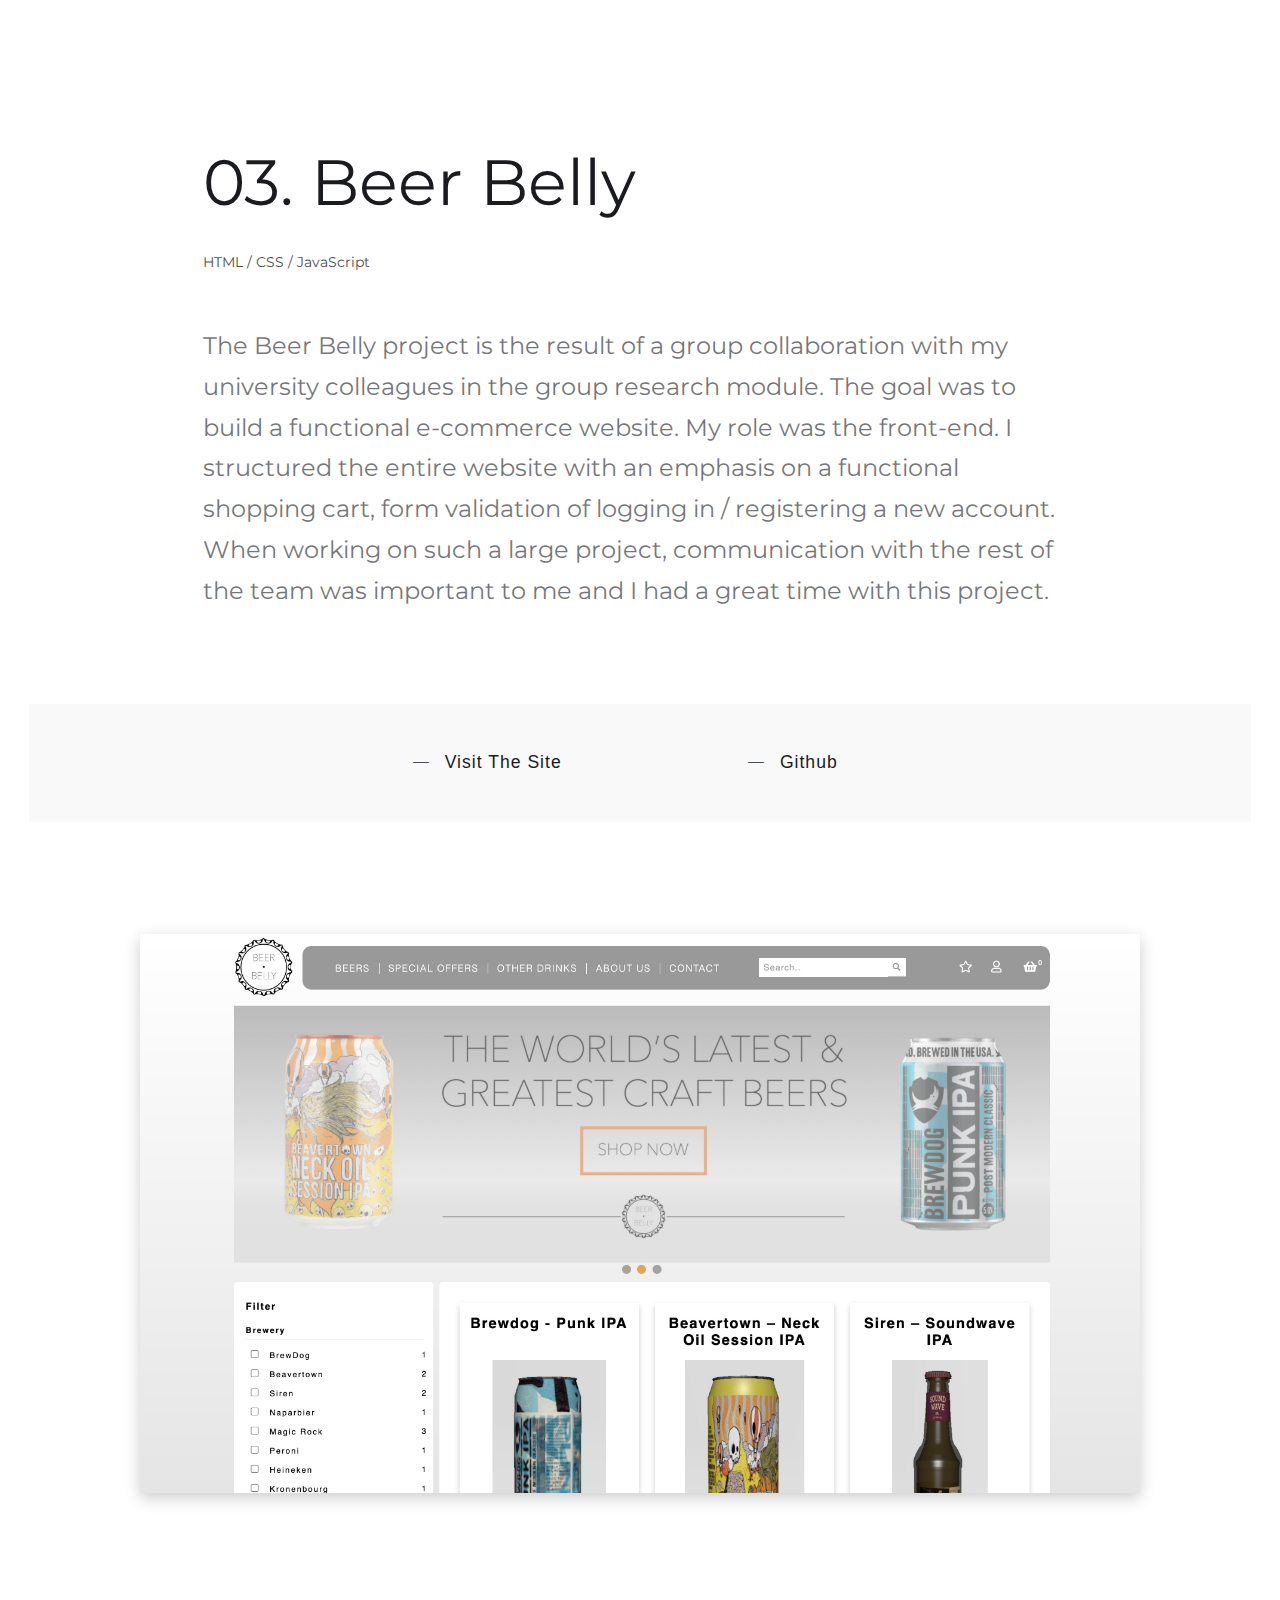
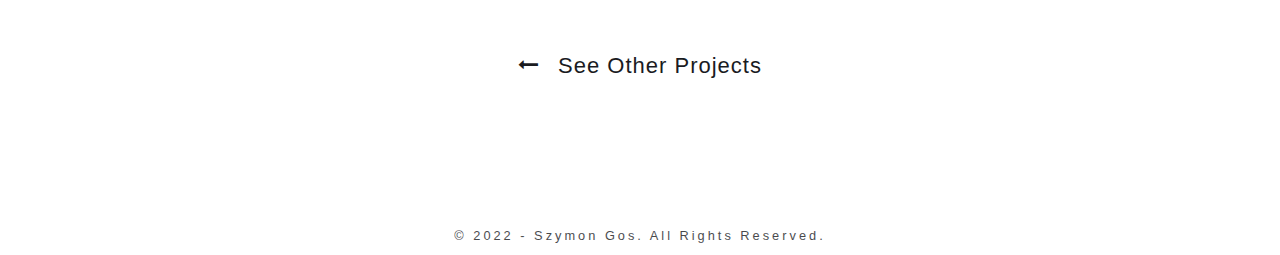
==== commit 884f6a41: "add new project" ====
--- a/projects/beerBelly.html
+++ b/projects/beerBelly.html
@@ -19,7 +19,7 @@
     </header>
 
     <main class="main">
-        <h1 class="heading-title">02. Beer Belly</h1>
+        <h1 class="heading-title">03. Beer Belly</h1>
         <div class="work-type">HTML / CSS / JavaScript</div>
         <p class="project-paragraph">
             The Beer Belly project is the result of a group collaboration with my university colleagues in the group research module. The goal was to build a functional e-commerce website. My role was the front-end. I structured the entire website with an emphasis on a functional shopping cart, form validation of logging in / registering a new account. When working on such a large project, communication with the rest of the team was important to me and I had a great time with this project.
@@ -50,13 +50,13 @@
         <div class="subtitle">
             <div class="left-arrow"><i class="fa fa-long-arrow-left" aria-hidden="true"></i>
             </div>
-            <a href="../index.html" class="link-item">
+            <a href="../index.html#work" class="link-item">
                 See Other Projects
             </a>
         </div>
     </div>
     <footer class="footer">
-        &#169; 2021 - Szymon Gos. All Rights Reserved.
+        &#169; 2022 - Szymon Gos. All Rights Reserved.
     </footer>
     <script src="../javascript/scrollToTop.js"></script>
     <script src="../javascript/showOnScrollDown.js"></script>
--- a/css/main.css
+++ b/css/main.css
@@ -1,2 +1,2 @@
-@import url("https://fonts.googleapis.com/css2?family=Montserrat:wght@400;900&display=swap");body{-webkit-animation:fadein 2s;animation:fadein 2s}@-webkit-keyframes fadein{from{opacity:0}to{opacity:1}}@keyframes fadein{from{opacity:0}to{opacity:1}}.main{padding:7em .8em 5em;text-align:center}.project-paragraph{line-height:1.7em;opacity:0.6;font-size:1.5em;text-align:center}.project-img{-webkit-box-shadow:rgba(0,0,0,0.15) 0px 2px 8px;box-shadow:rgba(0,0,0,0.15) 0px 2px 8px;display:block;height:auto;max-width:100%;background-size:cover}.image-container{margin:2em .8em 5em}.project-links-container{background-color:#f9f9f9;margin:0 .8em  7em;padding:2em 0}.link{display:-webkit-box;display:-ms-flexbox;display:flex;padding:1em;list-style:none}.go-back{margin:0em .8em 7em;display:-webkit-box;display:-ms-flexbox;display:flex;-webkit-box-pack:center;-ms-flex-pack:center;justify-content:center}.subtitle{margin-bottom:1em;font-size:1.25em;text-align:center;display:-webkit-box;display:-ms-flexbox;display:flex}.left-arrow{margin-right:1em}@media (min-width: 768px){.main{margin:0 1.8em;text-align:left}.project-paragraph{text-align:left}.project-links{display:-webkit-box;display:-ms-flexbox;display:flex;-webkit-box-pack:center;-ms-flex-pack:center;justify-content:center}.link{display:-webkit-box;display:-ms-flexbox;display:flex;list-style:none;-ms-flex-preferred-size:25%;flex-basis:25%;-webkit-box-pack:center;-ms-flex-pack:center;justify-content:center}}@media (min-width: 992px){.main{max-width:800px;margin:0 auto}.image-container{max-width:800px;margin:2em auto 5em}}@media (min-width: 1200px){.main{max-width:900px}.image-container{max-width:1000px;margin-bottom:10em}.go-back{margin-bottom:8em}.project-links-container{margin:0em 1.8em 7em}}*{-webkit-box-sizing:border-box;box-sizing:border-box;padding:0;margin:0}html{font-family:'Montserrat', sans-serif}body{font-size:16px;color:#1a1b1f;font-weight:400}body ::-moz-selection{background-color:#ff4500;color:white}body ::selection{background-color:#ff4500;color:white}h1,h2,h3{margin:0;padding:.5em 0;font-weight:400}p{font-weight:400;padding:.5em 0}.header{position:fixed;width:auto;margin:1.5em 1.1em;z-index:999;-webkit-transition:-webkit-transform .5s;transition:-webkit-transform .5s;transition:transform .5s;transition:transform .5s, -webkit-transform .5s;-webkit-transform:translateX(-120%);transform:translateX(-120%);-webkit-animation:fadeOut .5s;animation:fadeOut .5s}@-webkit-keyframes fadeOut{0%{opacity:1}100%{opacity:0}}@keyframes fadeOut{0%{opacity:1}100%{opacity:0}}.show-header{-webkit-transform:translateX(0%);transform:translateX(0%);-webkit-transition:.5s;transition:.5s}.home-link{font-family:'Butler Stencil', sans-serif;font-weight:300;font-size:1.8em;letter-spacing:1px;text-decoration:none;color:#1a1b1f;cursor:pointer;padding:0 1rem;background-color:#fff}.home-link:hover{opacity:0.6 !important}.intro-wrapper{padding:10em 0;text-align:center;-webkit-animation:fadein 2s;animation:fadein 2s}@keyframes fadein{from{opacity:0}to{opacity:1}}.name-text{font-size:1.25em;line-height:2em}.heading-title{font-size:2.5em;line-height:1.2em}.work{min-height:100vh;margin:1em .8em 5em}.typewriter-wrapper{visibility:hidden;-webkit-animation:showIn 0s 3s forwards;animation:showIn 0s 3s forwards}@-webkit-keyframes showIn{to{visibility:visible}}@keyframes showIn{to{visibility:visible}}.typewriter{overflow:hidden;display:inline-block;font-size:1.2em;-webkit-animation:typing 2.5s steps(35, end),blink 1s step-end infinite;animation:typing 2.5s steps(35, end),blink 1s step-end infinite;white-space:nowrap;letter-spacing:.2em;border-right:3px solid #1a1b1f;margin-bottom:5em;-webkit-animation-delay:3s;animation-delay:3s}@-webkit-keyframes typing{from{width:0px}to{width:218px}}@keyframes typing{from{width:0px}to{width:218px}}@-webkit-keyframes blink{from,to{}0%{border-color:transparent}50%{border-color:#1a1b1f}}@keyframes blink{from,to{}0%{border-color:transparent}50%{border-color:#1a1b1f}}.work-item{margin-bottom:10em;text-decoration:none}.work-description{margin:1em 0;text-align:center;line-height:1.7em}.work-title{font-size:1.1em}.work-type{font-size:.9em;margin-bottom:3em;opacity:0.8}.work-img{display:block;height:auto;max-width:100%;background-size:cover}.about{margin:2em .8em 10em}.about .about-text{margin-bottom:6em}.about .about-title{margin-bottom:1em;font-size:1.25em;text-align:center}.about .about-paragraph{line-height:1.7em;opacity:0.6;font-size:1.5em;text-align:center}.contact{margin:1em .8em}.contact-layout{margin-bottom:10em}.contact-title{margin-bottom:1em;font-size:1.25em;text-align:center}.contact-paragraph{line-height:1.7em;opacity:0.6;font-size:1.5em;text-align:center}.contact-form{display:-webkit-box;display:-ms-flexbox;display:flex;-webkit-box-orient:vertical;-webkit-box-direction:normal;-ms-flex-direction:column;flex-direction:column;margin:1.5em 0 8em}.form-item{display:-webkit-box;display:-ms-flexbox;display:flex;-webkit-box-orient:vertical;-webkit-box-direction:normal;-ms-flex-direction:column;flex-direction:column;margin-bottom:5em}.form-item .form-label{margin-bottom:1em;letter-spacing:1px;font-size:1.1em}.form-item .form-input{font-family:'Montserrat';padding:1em 0 .7em .4em;font-size:1em;outline:none;border:none;border-bottom:1px solid #dddddd}.form-textarea{resize:none;overflow:auto;line-height:1.7em;letter-spacing:1px;height:3.2em;-webkit-transition:all 1s;transition:all 1s}.form-textarea:focus{height:15em}.submit-btn{font-size:.75em;padding:1.2em 0;cursor:pointer;border:none;-webkit-user-select:none;-moz-user-select:none;-ms-user-select:none;user-select:none;background-color:#000000;color:#ffffff;font-weight:300;text-transform:uppercase;letter-spacing:2px;text-decoration:none;outline:none;-webkit-transition:background-color 0.5s ease, opacity 0.5s ease-in-out, color 0.5s ease;transition:background-color 0.5s ease, opacity 0.5s ease-in-out, color 0.5s ease}.submit-btn:hover{opacity:0.8;background-color:#ffffff;color:#1a1b1f}.social-wrapper{margin-bottom:10em;padding-bottom:2em;background-color:#f9f9f9}.social-title{font-size:1.5em;margin-bottom:1em}.social-links{padding-left:3em;list-style:none}.link-wrapper{margin-bottom:2em;display:-webkit-box;display:-ms-flexbox;display:flex}.link-wrapper:last-of-type{margin:0}.mdash{margin-right:1em}.link-item{letter-spacing:1px;font-size:1.1em;color:#1a1b1f;text-decoration:none;font-family:'Butler', sans-serif}.link-item:hover{opacity:0.8}.link-item::after{bottom:0;content:"";display:block;height:1px;background:#000000;-webkit-transition:width 0.3s ease 0s, left 0.3s ease 0s;transition:width 0.3s ease 0s, left 0.3s ease 0s;width:0}.link-item:hover:after{width:100%;left:0}.footer{font-family:'Butler', sans-serif;letter-spacing:3px;font-size:.8em;margin:1em 0;text-align:center;opacity:0.8}@media (min-width: 768px){.container{max-width:900px;display:-ms-grid;display:grid;-webkit-column-gap:1em;column-gap:1em;-ms-grid-columns:(minmax(300px, 1fr))[auto-fill];grid-template-columns:repeat(auto-fill, minmax(300px, 1fr))}.header{margin-left:1.8em}.intro{margin:1.8em}.intro-wrapper{text-align:left}.heading-title{font-size:3.5em}.work{margin-left:1.8em;margin-right:1.8em}.typewriter{font-size:1.3em}.about{margin-left:1.8em;margin-right:1.8em}.about-skillset{display:-webkit-box;display:-ms-flexbox;display:flex;-ms-flex-wrap:wrap;flex-wrap:wrap;-ms-flex-pack:distribute;justify-content:space-around}.about-experience{-ms-flex-preferred-size:100%;flex-basis:100%}.contact{margin-left:1.8em;margin-right:1.8em}.contact-layout{margin-bottom:15em}.contact-form{padding:0 2em;-webkit-box-orient:horizontal;-webkit-box-direction:normal;-ms-flex-direction:row;flex-direction:row;-ms-flex-wrap:wrap;flex-wrap:wrap;-webkit-box-pack:justify;-ms-flex-pack:justify;justify-content:space-between}.form-item{-ms-flex-preferred-size:45%;flex-basis:45%}.form-item:last-of-type{-ms-flex-preferred-size:100%;flex-basis:100%;margin-top:2em}.form-textarea:focus{height:20em}.submit-btn{padding-left:3em;padding-right:3em}.social-title{margin-bottom:2em}.social-links{display:-webkit-box;display:-ms-flexbox;display:flex;-webkit-box-pack:center;-ms-flex-pack:center;justify-content:center}.link-wrapper{-ms-flex-preferred-size:40%;flex-basis:40%}}@media (min-width: 992px){.grid{display:-ms-grid;display:grid;-ms-grid-columns:1fr (10em)[4] 1fr;grid-template-columns:1fr repeat(4, 10em) 1fr;-webkit-column-gap:1em;column-gap:1em;row-gap:1em}.typewriter-wrapper{max-width:1000px;margin:auto}.typewriter{font-size:1.5em;margin-bottom:5em}@-webkit-keyframes typing{from{width:0px}to{width:272px}}@keyframes typing{from{width:0px}to{width:272px}}.container{max-width:1000px;margin:0 auto;-webkit-column-gap:1em;column-gap:1em;-ms-grid-columns:(minmax(350px, 1fr))[auto-fill];grid-template-columns:repeat(auto-fill, minmax(350px, 1fr))}.work-item{margin-bottom:5em}.work-img{-webkit-filter:brightness(0%);filter:brightness(0%);-webkit-transition:-webkit-filter .4s ease;transition:-webkit-filter .4s ease;transition:filter .4s ease;transition:filter .4s ease, -webkit-filter .4s ease}.work-img:hover{-webkit-filter:brightness(100%);filter:brightness(100%)}.intro-wrapper{padding:13em 0}.name-text{-ms-grid-row:1;grid-row:1;-ms-grid-column:2;-ms-grid-column-span:1;grid-column:2/3}.heading-title{font-size:4em;-ms-grid-row:2;grid-row:2;-ms-grid-column:2;-ms-grid-column-span:4;grid-column:2/6}.about-title{-ms-grid-row:1;grid-row:1;grid-column:1/-1}.about-paragraph{-ms-grid-row:2;grid-row:2;-ms-grid-column:2;-ms-grid-column-span:4;grid-column:2/6}.about-paragraph:last-of-type{-ms-grid-row:3;grid-row:3}.contact-title{-ms-grid-row:1;grid-row:1;grid-column:1/-1}.contact-paragraph{-ms-grid-row:2;grid-row:2;-ms-grid-column:2;-ms-grid-column-span:4;grid-column:2/6}.contact-form{max-width:800px;margin:0 auto 10em}.social-title{text-align:center;-ms-grid-row:1;grid-row:1;-ms-grid-column:2;-ms-grid-column-span:1;grid-column:2/3}.social-links{-ms-grid-row:2;grid-row:2;-ms-grid-column:3;-ms-grid-column-span:2;grid-column:3/5}}@media (min-width: 1200px){.grid{-ms-grid-columns:1fr (15.6em)[4] 1fr;grid-template-columns:1fr repeat(4, 15.6em) 1fr}.container{max-width:1300px;-webkit-column-gap:1em;column-gap:1em;-ms-grid-columns:(minmax(500px, 1fr))[auto-fill];grid-template-columns:repeat(auto-fill, minmax(500px, 1fr))}.contact-form{max-width:900px;margin-bottom:15em}.typewriter-wrapper{max-width:1300px;margin:auto}.social-wrapper{margin-bottom:15em}.social-links{margin-bottom:2em}}
+@import url("https://fonts.googleapis.com/css2?family=Montserrat:wght@400;900&display=swap");body{-webkit-animation:fadein 2s;animation:fadein 2s}@-webkit-keyframes fadein{from{opacity:0}to{opacity:1}}@keyframes fadein{from{opacity:0}to{opacity:1}}.main{padding:7em .8em 5em;text-align:center}.project-paragraph{line-height:1.7em;opacity:0.6;font-size:1.5em;text-align:center}.project-img{-webkit-box-shadow:rgba(0,0,0,0.15) 0px 2px 8px;box-shadow:rgba(0,0,0,0.15) 0px 2px 8px;display:block;height:auto;max-width:100%;-webkit-box-shadow:0 5px 15px rgba(0,0,0,0.2);box-shadow:0 5px 15px rgba(0,0,0,0.2);background-size:cover}.image-container{margin:2em .8em 5em}.project-links-container{background-color:#f9f9f9;margin:0 .8em  7em;padding:2em 0}.link{display:-webkit-box;display:-ms-flexbox;display:flex;padding:1em;list-style:none}.go-back{margin:0em .8em 7em;display:-webkit-box;display:-ms-flexbox;display:flex;-webkit-box-pack:center;-ms-flex-pack:center;justify-content:center}.subtitle{margin-bottom:1em;font-size:1.25em;text-align:center;display:-webkit-box;display:-ms-flexbox;display:flex}.left-arrow{margin-right:1em}@media (min-width: 768px){.main{margin:0 1.8em;text-align:left}.project-paragraph{text-align:left}.project-links{display:-webkit-box;display:-ms-flexbox;display:flex;-webkit-box-pack:center;-ms-flex-pack:center;justify-content:center}.link{display:-webkit-box;display:-ms-flexbox;display:flex;list-style:none;-ms-flex-preferred-size:25%;flex-basis:25%;-webkit-box-pack:center;-ms-flex-pack:center;justify-content:center}}@media (min-width: 992px){.main{max-width:800px;margin:0 auto}.image-container{max-width:800px;margin:2em auto 5em}}@media (min-width: 1200px){.main{max-width:900px}.image-container{max-width:1000px;margin-bottom:10em}.go-back{margin-bottom:8em}.project-links-container{margin:0em 1.8em 7em}}*{-webkit-box-sizing:border-box;box-sizing:border-box;padding:0;margin:0}html{font-family:'Montserrat', sans-serif}body{font-size:16px;color:#1a1b1f;font-weight:400}body ::-moz-selection{background-color:#ff4500;color:white}body ::selection{background-color:#ff4500;color:white}h1,h2,h3,h4{margin:0;padding:.5em 0;font-weight:400}p{font-weight:400;padding:.5em 0}.header{position:fixed;width:auto;margin:.5rem 0rem;z-index:999;-webkit-transition:-webkit-transform .5s;transition:-webkit-transform .5s;transition:transform .5s;transition:transform .5s, -webkit-transform .5s;-webkit-transform:translateX(-120%);transform:translateX(-120%);-webkit-animation:fadeOut .5s;animation:fadeOut .5s}@-webkit-keyframes fadeOut{0%{opacity:1}100%{opacity:0}}@keyframes fadeOut{0%{opacity:1}100%{opacity:0}}.show-header{-webkit-transform:translateX(0%);transform:translateX(0%);-webkit-transition:.5s;transition:.5s}.home-link{font-family:'Butler Stencil', sans-serif;font-weight:300;font-size:1.8em;letter-spacing:1px;text-decoration:none;color:#1a1b1f;cursor:pointer;padding:0 1rem;background-color:#fff}.home-link:hover{opacity:0.6 !important}.intro-wrapper{padding:6em 0;text-align:center;-webkit-animation:fadein 2s;animation:fadein 2s}@keyframes fadein{from{opacity:0}to{opacity:1}}.name-text{font-size:1.25em;line-height:2em}.heading-title{font-size:2.5em;line-height:1.2em}.work{min-height:100vh;margin:1em .8em 5em}.typewriter-wrapper{visibility:hidden;-webkit-animation:showIn 0s 3s forwards;animation:showIn 0s 3s forwards}@-webkit-keyframes showIn{to{visibility:visible}}@keyframes showIn{to{visibility:visible}}.typewriter{overflow:hidden;display:inline-block;font-size:1.2em;-webkit-animation:typing 2.5s steps(35, end),blink 1s step-end infinite;animation:typing 2.5s steps(35, end),blink 1s step-end infinite;white-space:nowrap;letter-spacing:.2em;border-right:3px solid #1a1b1f;margin-bottom:5em;-webkit-animation-delay:3s;animation-delay:3s}@-webkit-keyframes typing{from{width:0px}to{width:218px}}@keyframes typing{from{width:0px}to{width:218px}}@-webkit-keyframes blink{from,to{}0%{border-color:transparent}50%{border-color:#1a1b1f}}@keyframes blink{from,to{}0%{border-color:transparent}50%{border-color:#1a1b1f}}.work-item{margin-bottom:10em;text-decoration:none}.work-description{margin:1em 0;text-align:center;line-height:1.7em}.work-title{font-size:1.1em}.work-type{font-size:.9em;margin-bottom:3em;opacity:0.8}.work-img{display:block;height:auto;max-width:100%;-webkit-box-shadow:0 5px 15px rgba(0,0,0,0.2);box-shadow:0 5px 15px rgba(0,0,0,0.2);background-size:cover}.about{margin:2em .8em 10em}.about .about-text{margin-bottom:6em}.about .about-title{margin-bottom:1em;font-size:1.25em;text-align:center}.about .about-paragraph{line-height:1.7em;opacity:0.6;font-size:1.5em;text-align:center}.contact{margin:1em .8em}.contact-layout{margin-bottom:10em}.contact-title{margin-bottom:1em;font-size:1.25em;text-align:center}.contact-paragraph{line-height:1.7em;opacity:0.6;font-size:1.5em;text-align:center}.contact-form{display:-webkit-box;display:-ms-flexbox;display:flex;-webkit-box-orient:vertical;-webkit-box-direction:normal;-ms-flex-direction:column;flex-direction:column;margin:1.5em 0 8em}.form-item{display:-webkit-box;display:-ms-flexbox;display:flex;-webkit-box-orient:vertical;-webkit-box-direction:normal;-ms-flex-direction:column;flex-direction:column;margin-bottom:5em}.form-item .form-label{margin-bottom:1em;letter-spacing:1px;font-size:1.1em}.form-item .form-input{font-family:'Montserrat';padding:1em 0 .7em .4em;font-size:1em;outline:none;border:none;border-bottom:1px solid #dddddd}.form-textarea{resize:none;overflow:auto;line-height:1.7em;letter-spacing:1px;height:3.2em;-webkit-transition:all 1s;transition:all 1s}.form-textarea:focus{height:15em}.submit-btn{font-size:.75em;padding:1.2em 0;cursor:pointer;border:none;-webkit-user-select:none;-moz-user-select:none;-ms-user-select:none;user-select:none;background-color:#000000;color:#ffffff;font-weight:300;text-transform:uppercase;letter-spacing:2px;text-decoration:none;outline:none;-webkit-transition:background-color 0.5s ease, opacity 0.5s ease-in-out, color 0.5s ease;transition:background-color 0.5s ease, opacity 0.5s ease-in-out, color 0.5s ease}.submit-btn:hover{opacity:0.8;background-color:#ffffff;color:#1a1b1f}.social{padding-bottom:6rem}.social__links{display:-webkit-box;display:-ms-flexbox;display:flex;-webkit-box-pack:center;-ms-flex-pack:center;justify-content:center}.social__link-item{font-size:20rem;color:#1a1b1f;text-decoration:none;-webkit-transition:cubic-bezier(0.15, 0.49, 0.51, 0.96) 0.4s;transition:cubic-bezier(0.15, 0.49, 0.51, 0.96) 0.4s}.social__link-item:hover{-webkit-transform:translateY(-15px);transform:translateY(-15px)}.mdash{margin-right:1em}.link-item{letter-spacing:1px;font-size:1.1em;color:#1a1b1f;text-decoration:none;font-family:'Butler', sans-serif}.link-item:hover{opacity:0.8}.link-item::after{bottom:0;content:"";display:block;height:1px;background:#000000;-webkit-transition:width 0.3s ease 0s, left 0.3s ease 0s;transition:width 0.3s ease 0s, left 0.3s ease 0s;width:0}.link-item:hover:after{width:100%;left:0}.footer{font-family:'Butler', sans-serif;letter-spacing:3px;font-size:.8em;margin:1em 0;text-align:center;opacity:0.8}@media (min-width: 768px){.container{max-width:900px;display:-ms-grid;display:grid;-webkit-column-gap:1em;column-gap:1em;-ms-grid-columns:(minmax(300px, 1fr))[auto-fill];grid-template-columns:repeat(auto-fill, minmax(300px, 1fr))}.header{width:200px;text-align:right}.intro{margin:1.8em}.intro-wrapper{text-align:left}.heading-title{font-size:3.5em}.work{margin-left:1.8em;margin-right:1.8em}.typewriter{font-size:1.3em}.about{margin-left:1.8em;margin-right:1.8em}.contact{margin-left:1.8em;margin-right:1.8em}.contact-layout{margin-bottom:15em}.contact-form{padding:0 2em;-webkit-box-orient:horizontal;-webkit-box-direction:normal;-ms-flex-direction:row;flex-direction:row;-ms-flex-wrap:wrap;flex-wrap:wrap;-webkit-box-pack:justify;-ms-flex-pack:justify;justify-content:space-between}.form-item{-ms-flex-preferred-size:45%;flex-basis:45%}.form-item:last-of-type{-ms-flex-preferred-size:100%;flex-basis:100%;margin-top:2em}.form-textarea:focus{height:20em}.submit-btn{padding-left:3em;padding-right:3em}.link-wrapper{-ms-flex-preferred-size:40%;flex-basis:40%}.social{display:-webkit-box;display:-ms-flexbox;display:flex;-webkit-box-pack:space-evenly;-ms-flex-pack:space-evenly;justify-content:space-evenly}}@media (min-width: 992px){.grid{display:-ms-grid;display:grid;-ms-grid-columns:1fr (10em)[4] 1fr;grid-template-columns:1fr repeat(4, 10em) 1fr;-webkit-column-gap:1em;column-gap:1em;row-gap:1em}.typewriter-wrapper{max-width:1000px;margin:auto}.typewriter{font-size:1.5em;margin-bottom:5em}@-webkit-keyframes typing{from{width:0px}to{width:272px}}@keyframes typing{from{width:0px}to{width:272px}}.container{max-width:1000px;margin:0 auto;-webkit-column-gap:1em;column-gap:1em;-ms-grid-columns:(minmax(350px, 1fr))[auto-fill];grid-template-columns:repeat(auto-fill, minmax(350px, 1fr))}.work-item{margin-bottom:5em}.intro-wrapper{padding:13em 0}.name-text{-ms-grid-row:1;grid-row:1;-ms-grid-column:2;-ms-grid-column-span:1;grid-column:2/3}.heading-title{font-size:4em;-ms-grid-row:2;grid-row:2;-ms-grid-column:2;-ms-grid-column-span:4;grid-column:2/6}.about-title{-ms-grid-row:1;grid-row:1;grid-column:1/-1}.about-paragraph{-ms-grid-row:2;grid-row:2;-ms-grid-column:2;-ms-grid-column-span:4;grid-column:2/6}.about-paragraph:last-of-type{-ms-grid-row:3;grid-row:3}.contact-title{-ms-grid-row:1;grid-row:1;grid-column:1/-1}.contact-paragraph{-ms-grid-row:2;grid-row:2;-ms-grid-column:2;-ms-grid-column-span:4;grid-column:2/6}.contact-form{max-width:800px;margin:0 auto 10em}.social-title{text-align:center;-ms-grid-row:1;grid-row:1;-ms-grid-column:2;-ms-grid-column-span:1;grid-column:2/3}.social{max-width:1200px;margin:0 auto}}@media (min-width: 1200px){.grid{-ms-grid-columns:1fr (15.6em)[4] 1fr;grid-template-columns:1fr repeat(4, 15.6em) 1fr}.container{max-width:1300px;-webkit-column-gap:1em;column-gap:1em;-ms-grid-columns:(minmax(500px, 1fr))[auto-fill];grid-template-columns:repeat(auto-fill, minmax(500px, 1fr))}.contact-form{max-width:900px;margin-bottom:15em}.typewriter-wrapper{max-width:1300px;margin:auto}.social-wrapper{margin-bottom:15em}.social-links{margin-bottom:2em}}
 /*# sourceMappingURL=main.css.map */